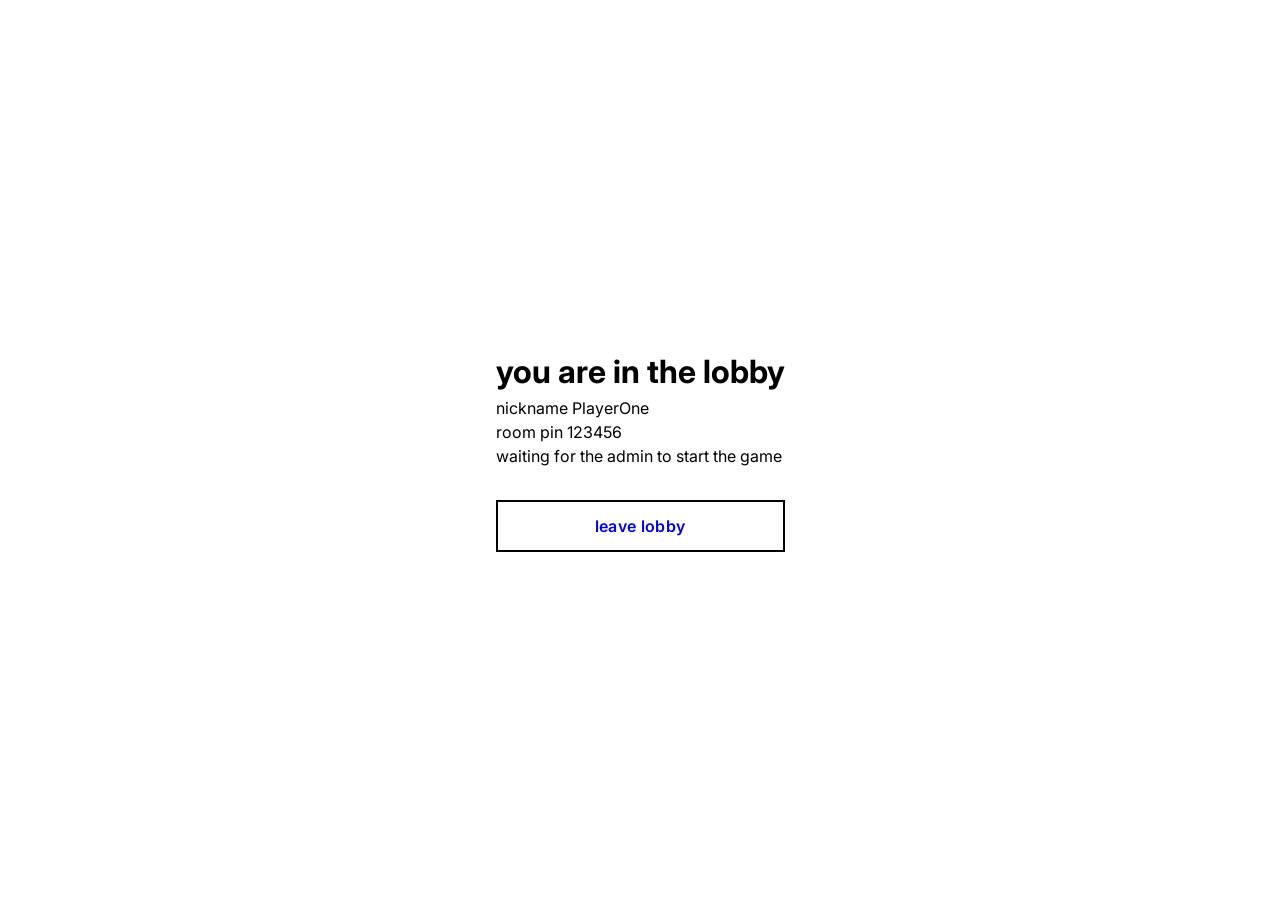
==== player-lobby.html @ e2112e0a "Страница регистрации работает нормально, подсвечивает ошибки" ====
<!DOCTYPE html>
<html lang="en">
<head>
    <meta charset="UTF-8">
    <meta name="viewport" content="width=device-width, initial-scale=1.0">
    <title>Player Lobby · Quiz</title>
    
    <!-- Шрифты -->
    <link rel="preconnect" href="https://fonts.googleapis.com">
    <link rel="preconnect" href="https://fonts.gstatic.com" crossorigin>
    <link href="https://fonts.googleapis.com/css2?family=Inter:opsz,wght@14..32,400;14..32,500;14..32,600&display=swap" rel="stylesheet">
    
    <!-- Стили -->
    <link rel="stylesheet" href="css/main.css">
    <link rel="stylesheet" href="css/components.css">
</head>
<body class="lobby-page">
    <main class="lobby-container">
        <h1 class="lobby-title">you are in the lobby</h1>
        
        <div class="player-info-card">
            <div class="info-row">
                <span class="info-label">nickname</span>
                <span class="info-value" id="displayNickname">PlayerOne</span>
            </div>
            <div class="info-row">
                <span class="info-label">room pin</span>
                <span class="info-value" id="displayRoomPin">123456</span>
            </div>
        </div>

        <div class="waiting-message">
            <p>waiting for the admin to start the game</p>
            <div class="loading-indicator">
                <span class="dot"></span>
                <span class="dot"></span>
                <span class="dot"></span>
            </div>
        </div>
        
        <!-- Кнопка выхода (опционально) -->
        <a href="index.html" class="btn btn-outline btn-block" style="margin-top: 2rem;">leave lobby</a>
    </main>

    <!-- Здесь можно будет подставить реальные данные из URL или localStorage, 
         но для статической вёрстки оставляем заглушки -->
</body>
</html>
---- css/main.css ----
/* main.css — базовые настройки и лейаут страницы входа */

* {
    margin: 0;
    padding: 0;
    box-sizing: border-box;
}

body {
    font-family: 'Inter', -apple-system, BlinkMacSystemFont, 'Segoe UI', Roboto, Helvetica, Arial, sans-serif;
    background-color: #ffffff;
    color: #000000;
    line-height: 1.5;
    min-height: 100vh;
    display: flex;
    align-items: center;
    justify-content: center;
    padding: 1rem;
}

/* Контейнер страницы входа */
.entry-page {
    background: #f5f5f5; /* лёгкий фон для контраста */
}

.entry-container {
    max-width: 420px;
    width: 100%;
    background: #ffffff;
    padding: 2.5rem 2rem;
    border: 1px solid #e0e0e0;
    border-radius: 0;
    box-shadow: 0 4px 12px rgba(0,0,0,0.05);
    text-align: center;   /* ← добавьте эту строку */
}

.entry-title {
    font-size: 2.2rem;
    font-weight: 600;
    letter-spacing: -0.02em;
    text-align: center;
    margin-bottom: 2.5rem;
    text-transform: lowercase;
    color: #000000;
    border-bottom: 2px solid #000;
    display: inline-block;
    padding-bottom: 0.5rem;
}

/* Форма */
.join-form {
    display: flex;
    flex-direction: column;
    gap: 1.5rem;
    margin-bottom: 1.8rem;
    text-align: left; 
}

.input-group {
    display: flex;
    flex-direction: column;
    gap: 0.4rem;
    text-align: left; 
}

.input-label {
    font-size: 0.9rem;
    font-weight: 500;
    text-transform: lowercase;
    letter-spacing: 0.3px;
    color: #333;
}

/* Разделитель "or" */
.separator {
    display: flex;
    align-items: center;
    margin: 2rem 0 1.8rem;
}

.separator-line {
    flex: 1;
    height: 1px;
    background-color: #aaa;
}

.separator-text {
    padding: 0 0.8rem;
    font-size: 0.9rem;
    font-weight: 500;
    color: #555;
    text-transform: lowercase;
}
---- css/components.css ----
/* components.css — кнопки, инпуты и вспомогательные классы */

/* Поля ввода */
.text-input {
    width: 100%;
    padding: 0.9rem 1rem;
    font-size: 1rem;
    border: 1.5px solid #222;
    background-color: #fff;
    color: #000;
    border-radius: 0;
    transition: border-color 0.15s ease;
    font-family: inherit;
}

.text-input:focus {
    outline: none;
    border-color: #000;
    box-shadow: inset 0 0 0 1px #000;
}

.text-input::placeholder {
    color: #888;
    font-weight: 300;
    text-transform: lowercase;
}

/* Кнопки — базовый стиль */
.btn {
    display: inline-block;
    font-weight: 600;
    text-align: center;
    text-decoration: none;
    cursor: pointer;
    padding: 0.9rem 1.5rem;
    font-size: 1.1rem;
    line-height: 1;
    border: 2px solid transparent;
    background: none;
    transition: all 0.2s ease;
    font-family: inherit;
    text-transform: lowercase;
    letter-spacing: 0.3px;
    border-radius: 0;
}

.btn-block {
    display: block;
    width: 100%;
}

/* Основная кнопка (join) */
.btn-primary {
    background-color: #000;
    color: #fff;
    border: 2px solid #000;
}

.btn-primary:hover,
.btn-primary:focus-visible {
    background-color: #fff;
    color: #000;
    outline: none;
}

/* Вторичная кнопка (create game) */
.btn-secondary {
    background-color: #fff;
    color: #000;
    border: 2px solid #000;
}

.btn-secondary:hover,
.btn-secondary:focus-visible {
    background-color: #000;
    color: #fff;
    outline: none;
}

/* Активное состояние для обеих */
.btn:active {
    transform: scale(0.98);
}


/* ДЛЯ ИНПУТОВ */
/* css/components.css */

/* Стили для инпутов */
.text-input {
    width: 100%;
    padding: 0.9rem 1rem;
    font-size: 1rem;
    border: 1.5px solid #000000;
    background-color: #ffffff;
    transition: all 0.2s ease;
    font-family: inherit;
}

.text-input:focus {
    outline: 2px solid #000000;
    outline-offset: 0px;
}

.text-input::placeholder {
    color: #999;
    text-transform: lowercase;
}

/* Стиль для ошибки */
.text-input.error {
    border-color: #ff0000 !important;
    border-width: 2px;
    background-color: #fff5f5;
}

.text-input.error:focus {
    outline-color: #ff0000;
}

/* Кнопки */
.btn {
    display: inline-block;
    width: 100%;
    padding: 1rem 1.5rem;
    font-size: 1rem;
    font-weight: 600;
    text-align: center;
    text-decoration: none;
    text-transform: lowercase;
    border: 2px solid #000000;
    background: transparent;
    cursor: pointer;
    transition: all 0.15s ease;
    font-family: inherit;
}

.btn-primary {
    background-color: #000000;
    color: #ffffff;
}

.btn-primary:hover {
    background-color: #ffffff;
    color: #000000;
}

.btn-secondary {
    background-color: #ffffff;
    color: #000000;
}

.btn-secondary:hover {
    background-color: #000000;
    color: #ffffff;
}

.btn-block {
    display: block;
    width: 100%;
}
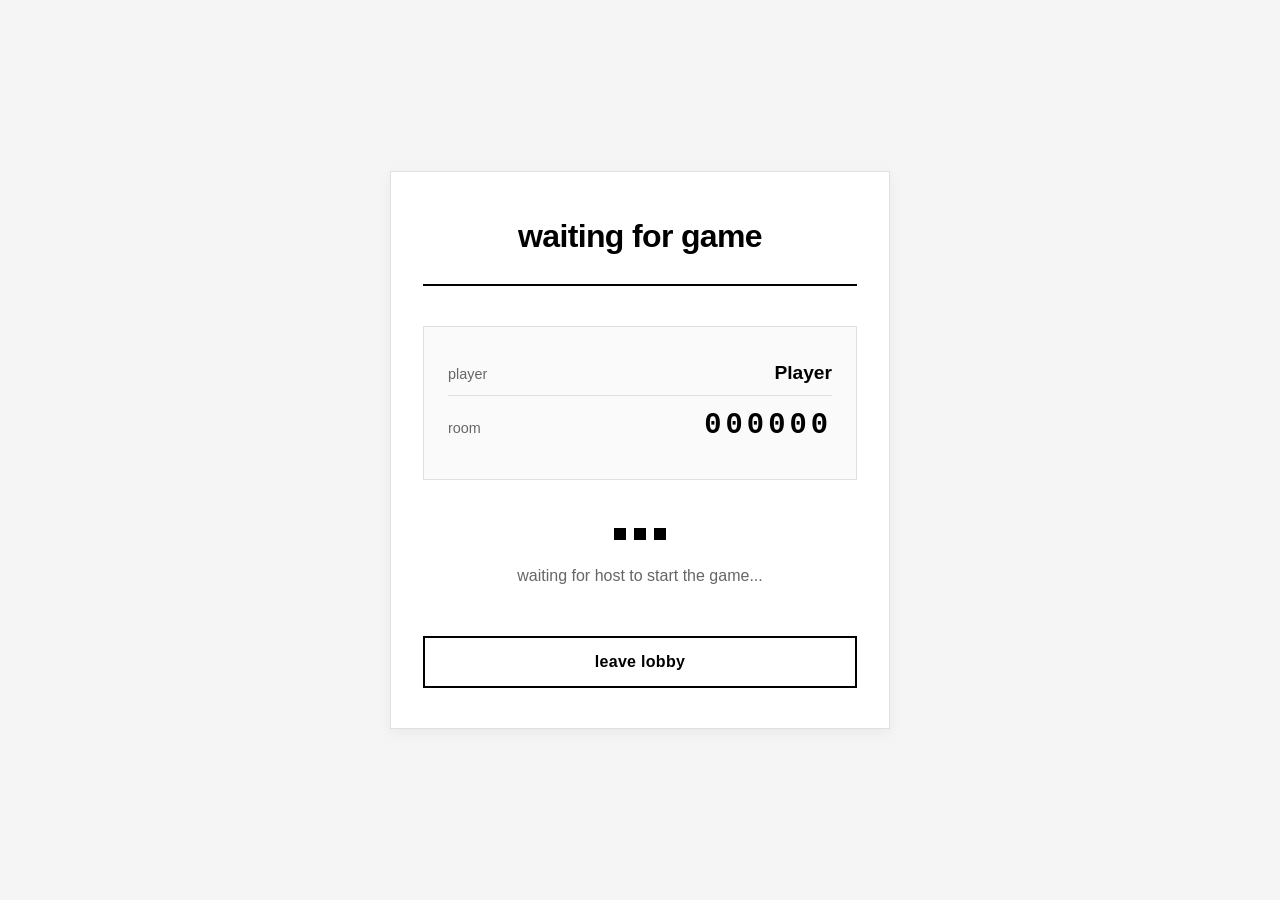
==== commit e7c1d258: "добавлено лобби для игроков, вопросы turn based (примерный скилет логики вопросов)" ====
--- a/player-lobby.html
+++ b/player-lobby.html
@@ -4,45 +4,68 @@
     <meta charset="UTF-8">
     <meta name="viewport" content="width=device-width, initial-scale=1.0">
     <title>Player Lobby · Quiz</title>
-    
-    <!-- Шрифты -->
-    <link rel="preconnect" href="https://fonts.googleapis.com">
-    <link rel="preconnect" href="https://fonts.gstatic.com" crossorigin>
-    <link href="https://fonts.googleapis.com/css2?family=Inter:opsz,wght@14..32,400;14..32,500;14..32,600&display=swap" rel="stylesheet">
-    
-    <!-- Стили -->
     <link rel="stylesheet" href="css/main.css">
     <link rel="stylesheet" href="css/components.css">
 </head>
-<body class="lobby-page">
-    <main class="lobby-container">
-        <h1 class="lobby-title">you are in the lobby</h1>
-        
-        <div class="player-info-card">
+<body class="player-lobby-page">
+    <main class="player-lobby-container">
+        <!-- Заголовок -->
+        <header class="player-lobby-header">
+            <h1 class="player-lobby-title">waiting for game</h1>
+        </header>
+
+        <!-- Информация о игроке и комнате -->
+        <div class="player-room-info">
             <div class="info-row">
-                <span class="info-label">nickname</span>
-                <span class="info-value" id="displayNickname">PlayerOne</span>
+                <span class="info-label">player</span>
+                <span class="info-value" id="displayNickname">Player</span>
             </div>
             <div class="info-row">
-                <span class="info-label">room pin</span>
-                <span class="info-value" id="displayRoomPin">123456</span>
+                <span class="info-label">room</span>
+                <span class="info-value room-code-display" id="displayRoom">000000</span>
             </div>
         </div>
 
-        <div class="waiting-message">
-            <p>waiting for the admin to start the game</p>
-            <div class="loading-indicator">
+        <!-- Индикатор ожидания -->
+        <div class="waiting-indicator">
+            <div class="waiting-animation">
                 <span class="dot"></span>
                 <span class="dot"></span>
                 <span class="dot"></span>
             </div>
+            <p class="waiting-text">waiting for host to start the game...</p>
         </div>
-        
-        <!-- Кнопка выхода (опционально) -->
-        <a href="index.html" class="btn btn-outline btn-block" style="margin-top: 2rem;">leave lobby</a>
+
+        <!-- Кнопка выхода -->
+        <footer class="player-lobby-footer">
+            <a href="index.html" class="btn btn-secondary btn-block">leave lobby</a>
+        </footer>
     </main>
 
-    <!-- Здесь можно будет подставить реальные данные из URL или localStorage, 
-         но для статической вёрстки оставляем заглушки -->
+    <script src="js/main.js"></script>
+    <script>
+        // Получаем данные из sessionStorage
+        const nickname = sessionStorage.getItem('playerNickname') || 'Player';
+        const roomNumber = sessionStorage.getItem('roomNumber') || '000000';
+        
+        // Отображаем данные
+        document.getElementById('displayNickname').textContent = nickname;
+        document.getElementById('displayRoom').textContent = roomNumber;
+        
+        // Проверяем статус игры (в реальном приложении через WebSocket)
+        // Для демо: перенаправление на игру через 5 секунд
+        setTimeout(() => {
+            // Проверяем, не началась ли игра
+            const gameStarted = sessionStorage.getItem('gameStarted');
+            if (gameStarted === 'true') {
+                window.location.href = 'quiz.html';
+            }
+        }, 1000);
+        
+        // Очищаем данные при уходе со страницы
+        window.addEventListener('beforeunload', function() {
+            // Не очищаем данные, они нужны для игры
+        });
+    </script>
 </body>
 </html>
--- a/css/components.css
+++ b/css/components.css
@@ -158,4 +158,625 @@
 .btn-block {
     display: block;
     width: 100%;
+}
+
+
+
+
+
+
+
+
+
+
+
+
+
+
+
+
+
+
+
+
+
+
+
+/* ===== Стили для страницы лобби ===== */
+
+.lobby-page {
+    background: #f5f5f5;
+}
+
+.lobby-container {
+    max-width: 600px;
+    width: 100%;
+    background: #ffffff;
+    padding: 2rem;
+    border: 1px solid #e0e0e0;
+    box-shadow: 0 4px 12px rgba(0,0,0,0.05);
+}
+
+/* Заголовок лобби */
+.lobby-header {
+    text-align: center;
+    margin-bottom: 2.5rem;
+    padding-bottom: 1.5rem;
+    border-bottom: 2px solid #000000;
+}
+
+.lobby-title {
+    font-size: 2.2rem;
+    font-weight: 600;
+    letter-spacing: -0.02em;
+    text-transform: lowercase;
+    color: #000000;
+    margin-bottom: 1rem;
+}
+
+.room-info {
+    display: flex;
+    align-items: center;
+    justify-content: center;
+    gap: 1rem;
+}
+
+.room-label {
+    font-size: 0.9rem;
+    font-weight: 500;
+    text-transform: lowercase;
+    color: #666;
+}
+
+.room-code {
+    font-size: 2.5rem;
+    font-weight: 700;
+    font-family: 'Courier New', monospace;
+    letter-spacing: 8px;
+    background: #f5f5f5;
+    padding: 0.5rem 1.5rem;
+    border: 2px solid #000000;
+}
+
+/* Секция с игроками */
+.players-section {
+    margin-bottom: 2.5rem;
+}
+
+.section-header {
+    display: flex;
+    align-items: baseline;
+    justify-content: space-between;
+    margin-bottom: 1rem;
+    padding-bottom: 0.5rem;
+    border-bottom: 1px solid #e0e0e0;
+}
+
+.section-title {
+    font-size: 1.2rem;
+    font-weight: 600;
+    text-transform: lowercase;
+    color: #000000;
+}
+
+.player-count {
+    font-size: 1rem;
+    font-weight: 500;
+    color: #666;
+    background: #f5f5f5;
+    padding: 0.2rem 0.6rem;
+    border-radius: 0;
+}
+
+/* Список игроков */
+.players-list {
+    min-height: 300px;
+    max-height: 400px;
+    overflow-y: auto;
+    border: 1px solid #e0e0e0;
+    padding: 0.5rem;
+}
+
+/* Карточка игрока */
+.player-item {
+    display: flex;
+    align-items: center;
+    justify-content: space-between;
+    padding: 1rem;
+    margin-bottom: 0.5rem;
+    background: #fafafa;
+    border: 1px solid #e0e0e0;
+    transition: all 0.2s ease;
+}
+
+.player-item:last-child {
+    margin-bottom: 0;
+}
+
+.player-item:hover {
+    background: #f0f0f0;
+}
+
+.player-info {
+    display: flex;
+    align-items: center;
+    gap: 0.8rem;
+}
+
+.player-avatar {
+    width: 40px;
+    height: 40px;
+    background: #000000;
+    color: #ffffff;
+    display: flex;
+    align-items: center;
+    justify-content: center;
+    font-weight: 600;
+    font-size: 1.1rem;
+    text-transform: uppercase;
+}
+
+.player-name {
+    font-size: 1rem;
+    font-weight: 500;
+    color: #000000;
+}
+
+.player-status {
+    font-size: 0.75rem;
+    color: #666;
+    text-transform: lowercase;
+}
+
+.player-status.ready {
+    color: #00aa00;
+}
+
+/* Кнопка удаления игрока */
+.btn-remove {
+    width: 32px;
+    height: 32px;
+    display: flex;
+    align-items: center;
+    justify-content: center;
+    background: transparent;
+    border: 1.5px solid #000000;
+    cursor: pointer;
+    font-size: 1.2rem;
+    font-weight: 600;
+    color: #000000;
+    transition: all 0.15s ease;
+}
+
+.btn-remove:hover {
+    background: #ff0000;
+    color: #ffffff;
+    border-color: #ff0000;
+}
+
+/* Пустое состояние */
+.empty-state {
+    display: flex;
+    flex-direction: column;
+    align-items: center;
+    justify-content: center;
+    height: 100%;
+    min-height: 250px;
+    text-align: center;
+    color: #999;
+}
+
+.empty-state p {
+    margin-bottom: 0.5rem;
+    text-transform: lowercase;
+}
+
+.empty-state p:first-child {
+    font-size: 1.1rem;
+    font-weight: 500;
+    color: #666;
+}
+
+.empty-hint {
+    font-size: 0.85rem;
+    color: #aaa;
+}
+
+/* Футер лобби */
+.lobby-footer {
+    display: flex;
+    flex-direction: column;
+    gap: 0.8rem;
+}
+
+.btn-start:disabled {
+    opacity: 0.5;
+    cursor: not-allowed;
+    background: #cccccc;
+    border-color: #999999;
+    color: #666666;
+}
+
+.btn-start:disabled:hover {
+    background: #cccccc;
+    color: #666666;
+}
+
+.btn-leave {
+    background: transparent;
+    border: 1.5px solid #000000;
+}
+
+.btn-leave:hover {
+    background: #000000;
+    color: #ffffff;
+}
+
+
+
+
+
+
+
+
+
+
+
+
+
+
+
+
+
+
+
+
+
+
+/* ===== Стили для лобби игрока ===== */
+
+.player-lobby-page {
+    background: #f5f5f5;
+}
+
+.player-lobby-container {
+    max-width: 500px;
+    width: 100%;
+    background: #ffffff;
+    padding: 2.5rem 2rem;
+    border: 1px solid #e0e0e0;
+    box-shadow: 0 4px 12px rgba(0,0,0,0.05);
+    text-align: center;
+}
+
+/* Заголовок */
+.player-lobby-header {
+    margin-bottom: 2.5rem;
+    padding-bottom: 1.5rem;
+    border-bottom: 2px solid #000000;
+}
+
+.player-lobby-title {
+    font-size: 2rem;
+    font-weight: 600;
+    letter-spacing: -0.02em;
+    text-transform: lowercase;
+    color: #000000;
+}
+
+/* Информация о игроке и комнате */
+.player-room-info {
+    margin-bottom: 3rem;
+    padding: 1.5rem;
+    background: #fafafa;
+    border: 1px solid #e0e0e0;
+}
+
+.info-row {
+    display: flex;
+    align-items: baseline;
+    justify-content: space-between;
+    padding: 0.5rem 0;
+}
+
+.info-row:first-child {
+    border-bottom: 1px solid #e0e0e0;
+}
+
+.info-label {
+    font-size: 0.9rem;
+    font-weight: 500;
+    text-transform: lowercase;
+    color: #666;
+}
+
+.info-value {
+    font-size: 1.2rem;
+    font-weight: 600;
+    color: #000000;
+}
+
+.room-code-display {
+    font-family: 'Courier New', monospace;
+    font-size: 1.8rem;
+    letter-spacing: 4px;
+    font-weight: 700;
+}
+
+/* Индикатор ожидания */
+.waiting-indicator {
+    margin-bottom: 3rem;
+}
+
+.waiting-animation {
+    display: flex;
+    align-items: center;
+    justify-content: center;
+    gap: 0.5rem;
+    margin-bottom: 1.5rem;
+}
+
+.dot {
+    width: 12px;
+    height: 12px;
+    background: #000000;
+    animation: pulse 1.5s ease-in-out infinite;
+}
+
+.dot:nth-child(2) {
+    animation-delay: 0.2s;
+}
+
+.dot:nth-child(3) {
+    animation-delay: 0.4s;
+}
+
+@keyframes pulse {
+    0%, 60%, 100% {
+        transform: scale(1);
+        opacity: 0.5;
+    }
+    30% {
+        transform: scale(1.3);
+        opacity: 1;
+    }
+}
+
+.waiting-text {
+    font-size: 1rem;
+    color: #666;
+    text-transform: lowercase;
+}
+
+/* Футер */
+.player-lobby-footer {
+    margin-top: 2rem;
+}
+
+
+
+
+
+
+
+
+
+
+
+
+
+
+
+
+
+
+
+
+
+
+
+
+
+
+
+/* ===== Стили для экрана вопроса ===== */
+
+.quiz-page {
+    background: #f5f5f5;
+}
+
+.quiz-container {
+    max-width: 800px;
+    width: 100%;
+    background: #ffffff;
+    padding: 2rem;
+    border: 1px solid #e0e0e0;
+    box-shadow: 0 4px 12px rgba(0,0,0,0.05);
+}
+
+/* Таймер */
+.timer-section {
+    margin-bottom: 2rem;
+}
+
+.timer-bar {
+    width: 100%;
+    height: 8px;
+    background: #e0e0e0;
+    border: 1px solid #000000;
+    margin-bottom: 0.5rem;
+    position: relative;
+}
+
+.timer-progress {
+    height: 100%;
+    width: 100%;
+    background: #000000;
+    transition: width 1s linear;
+}
+
+.timer-progress.warning {
+    background: #ff0000;
+}
+
+.timer-text {
+    text-align: right;
+    font-size: 1.2rem;
+    font-weight: 600;
+    font-family: 'Courier New', monospace;
+    color: #000000;
+}
+
+/* Информация о вопросе */
+.question-info {
+    margin-bottom: 1rem;
+}
+
+.question-number {
+    font-size: 0.9rem;
+    font-weight: 500;
+    text-transform: lowercase;
+    color: #666;
+}
+
+/* Текст вопроса */
+.question-text {
+    font-size: 2rem;
+    font-weight: 600;
+    line-height: 1.3;
+    margin-bottom: 2rem;
+    color: #000000;
+}
+
+/* Индикатор хода */
+.turn-indicator {
+    display: flex;
+    align-items: baseline;
+    justify-content: center;
+    gap: 0.5rem;
+    padding: 1rem;
+    background: #fafafa;
+    border: 1px solid #e0e0e0;
+    margin-bottom: 2rem;
+}
+
+.turn-label {
+    font-size: 0.9rem;
+    text-transform: lowercase;
+    color: #666;
+}
+
+.turn-nickname {
+    font-size: 1.5rem;
+    font-weight: 700;
+    color: #000000;
+}
+
+.turn-indicator.my-turn {
+    background: #000000;
+}
+
+.turn-indicator.my-turn .turn-label,
+.turn-indicator.my-turn .turn-nickname {
+    color: #ffffff;
+}
+
+/* Сетка ответов */
+.answers-grid {
+    display: grid;
+    grid-template-columns: repeat(2, 1fr);
+    gap: 1rem;
+    margin-bottom: 1rem;
+}
+
+/* Кнопки ответов */
+.answer-btn {
+    padding: 1.5rem;
+    font-size: 1.2rem;
+    font-weight: 500;
+    text-align: left;
+    background: #ffffff;
+    border: 2px solid #000000;
+    cursor: pointer;
+    transition: all 0.15s ease;
+    display: flex;
+    align-items: center;
+    gap: 1rem;
+}
+
+.answer-btn:hover:not(:disabled) {
+    background: #f0f0f0;
+    transform: translateY(-2px);
+}
+
+.answer-btn:disabled {
+    opacity: 0.5;
+    cursor: not-allowed;
+}
+
+.answer-btn.selected {
+    background: #000000;
+    color: #ffffff;
+}
+
+.answer-marker {
+    width: 30px;
+    height: 30px;
+    display: flex;
+    align-items: center;
+    justify-content: center;
+    border: 2px solid currentColor;
+    font-weight: 600;
+    font-size: 1.1rem;
+}
+
+.answer-btn.selected .answer-marker {
+    background: #ffffff;
+    color: #000000;
+    border-color: #ffffff;
+}
+
+.answer-text {
+    flex: 1;
+}
+
+/* Сообщение ожидания */
+.waiting-message {
+    text-align: center;
+    padding: 3rem;
+    background: #fafafa;
+    border: 1px solid #e0e0e0;
+}
+
+.waiting-message p {
+    font-size: 1.2rem;
+    color: #666;
+    text-transform: lowercase;
+}
+
+.waiting-message.hidden {
+    display: none;
+}
+
+.answers-grid.hidden {
+    display: none;
+}
+
+/* Адаптивность */
+@media (max-width: 600px) {
+    .quiz-container {
+        padding: 1.5rem;
+    }
+    
+    .question-text {
+        font-size: 1.5rem;
+    }
+    
+    .answers-grid {
+        grid-template-columns: 1fr;
+    }
+    
+    .answer-btn {
+        padding: 1rem;
+    }
 }
